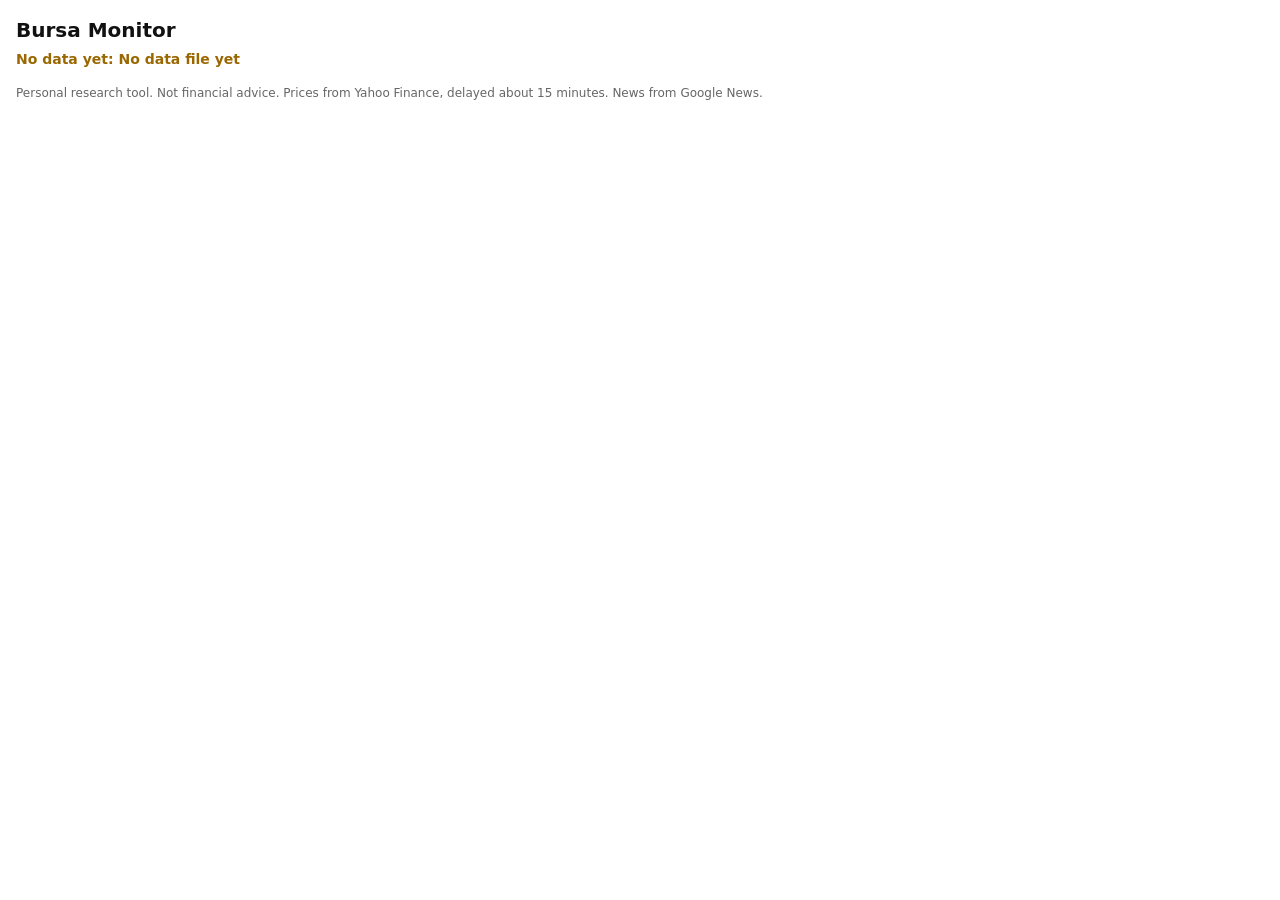
==== index.html @ dca4366c "Stage 1: collector, dashboard page and market-hours timer for 3 stocks Co-Authored-By: Claude Opus 5" ====
<!doctype html>
<html lang="en">
<head>
<meta charset="utf-8">
<meta name="viewport" content="width=device-width, initial-scale=1">
<title>Bursa Monitor</title>
<style>
  :root { --bg:#fff; --fg:#111; --muted:#666; --line:#ddd; --up:#0a7a2f; --down:#c0262d; --warn:#9a6700; --new:#fff4c2; }
  @media (prefers-color-scheme: dark) { :root { --bg:#121212; --fg:#eee; --muted:#999; --line:#333; --up:#4cc76f; --down:#ff6b6b; --warn:#e3b341; --new:#3a3200; } }
  body { margin:0; padding:16px; font:14px/1.45 system-ui, sans-serif; background:var(--bg); color:var(--fg); }
  h1 { font-size:20px; margin:0 0 4px; }
  .meta { color:var(--muted); margin-bottom:16px; }
  .warn { color:var(--warn); font-weight:600; }
  .card { border:1px solid var(--line); border-radius:8px; padding:12px; margin-bottom:12px; }
  .top { display:flex; flex-wrap:wrap; gap:4px 16px; align-items:baseline; }
  .name { font-weight:700; font-size:16px; }
  .price { font-size:18px; font-weight:700; }
  .up { color:var(--up); } .down { color:var(--down); }
  .small { color:var(--muted); font-size:12px; }
  ul { margin:8px 0 0; padding-left:18px; }
  li.new { background:var(--new); }
  a { color:inherit; }
</style>
</head>
<body>
<h1>Bursa Monitor</h1>
<div class="meta" id="meta">Loading…</div>
<div id="list"></div>
<p class="small">Personal research tool. Not financial advice. Prices from Yahoo Finance, delayed about 15 minutes. News from Google News.</p>
<script>
const fmt = n => n == null ? "–" : Number(n).toLocaleString("en-MY");
const esc = s => String(s ?? "").replace(/[&<>"]/g, c => ({"&":"&amp;","<":"&lt;",">":"&gt;",'"':"&quot;"}[c]));
let seen = new Set();
try { seen = new Set(JSON.parse(localStorage.getItem("seenNews") || "[]")); } catch (e) {}

fetch("data/latest.json?t=" + Date.now()).then(r => {
  if (!r.ok) throw new Error("No data file yet");
  return r.json();
}).then(d => {
  const ageMin = (Date.now() - new Date(d.collected_at_kl)) / 60000;
  document.getElementById("meta").innerHTML =
    "Last collected: " + esc(d.collected_at_kl.replace("T", " ")) + " (KL time)" +
    (ageMin > 30 ? ' <span class="warn">· ' + Math.round(ageMin) + " min old (normal outside market hours)</span>" : "");
  const nowSeen = [];
  document.getElementById("list").innerHTML = d.stocks.map(s => {
    const q = s.quote || {};
    let priceHtml;
    if (q.error) priceHtml = '<span class="warn">' + esc(q.error) + "</span>";
    else {
      const cls = q.change_pct > 0 ? "up" : q.change_pct < 0 ? "down" : "";
      priceHtml = '<span class="price">RM ' + q.price.toFixed(3) + '</span> <span class="' + cls + '">' +
        (q.change_pct > 0 ? "+" : "") + q.change_pct.toFixed(2) + "%</span>" +
        ' <span class="small">Vol ' + fmt(q.volume) + " · as of " + esc((q.price_time_kl || "unknown time").replace("T", " ")) +
        " KL · " + esc(q.delayed) + " (" + esc(q.source) + ")</span>";
    }
    const news = (s.news || []).map(n => {
      nowSeen.push(n.link);
      return '<li class="' + (seen.size && !seen.has(n.link) ? "new" : "") + '"><a href="' + esc(n.link) + '" target="_blank" rel="noopener">' +
        esc(n.title) + '</a> <span class="small">' + esc(n.published) + "</span></li>";
    }).join("");
    return '<div class="card"><div class="top"><span class="name">' + esc(s.short) + " (" + esc(s.code) + ')</span>' + priceHtml + "</div>" +
      '<div class="small">' + esc(s.sector) + ' · <a href="' + esc(s.klsescreener_url) + '" target="_blank" rel="noopener">Open in KLSE Screener</a></div>' +
      (news ? "<ul>" + news + "</ul>" : '<div class="small">' + esc(s.news_error || "No news in the last 7 days.") + "</div>") + "</div>";
  }).join("");
  try { localStorage.setItem("seenNews", JSON.stringify([...new Set([...seen, ...nowSeen])].slice(-500))); } catch (e) {}
}).catch(e => {
  document.getElementById("meta").innerHTML = '<span class="warn">No data yet: ' + esc(e.message) + "</span>";
});
</script>
</body>
</html>
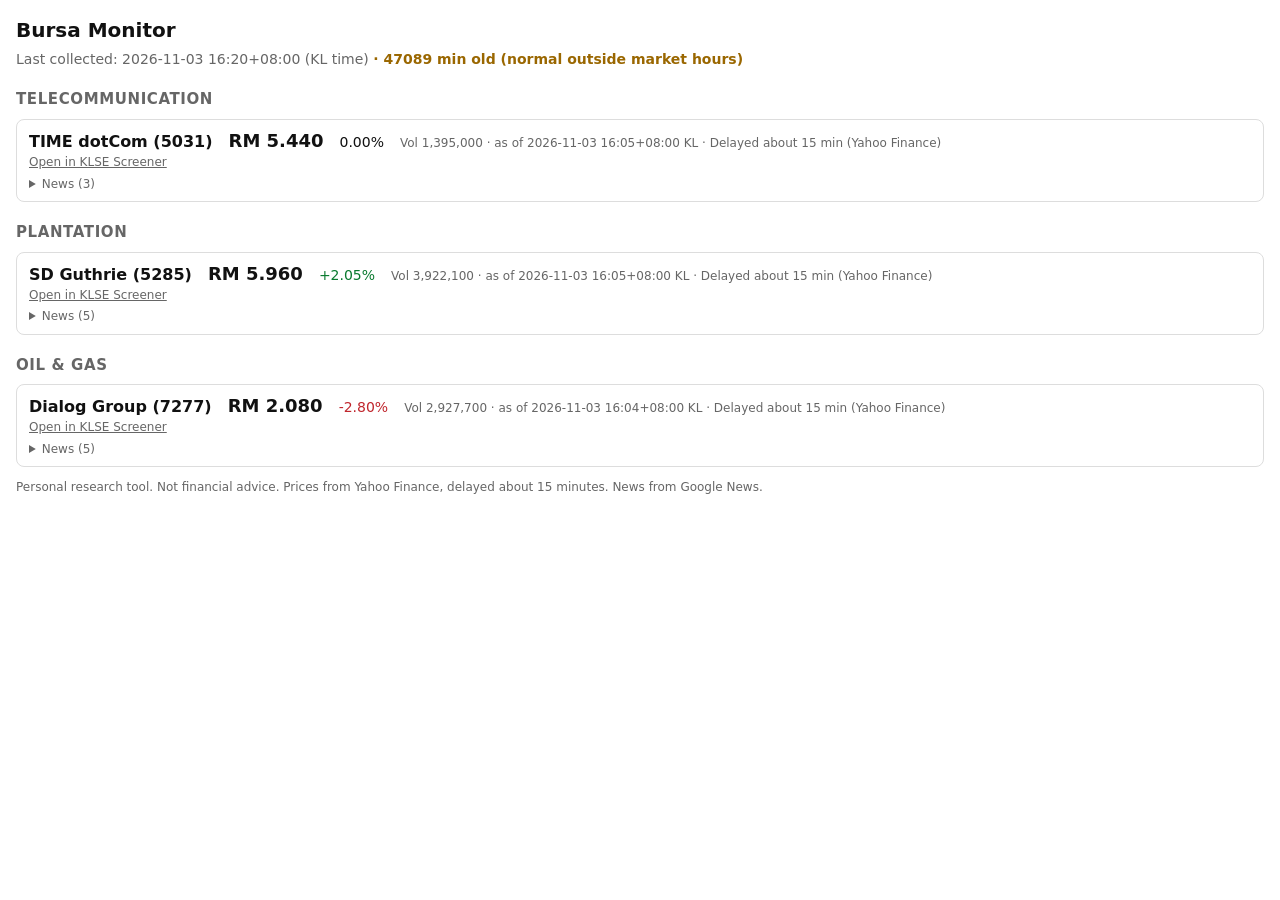
==== commit b8b72d3e: "Stage 2: all 24 coverage stocks, grouped by sector, collapsible news Co-Authored-By: Claude Opus 5.5" ====
--- a/index.html
+++ b/index.html
@@ -9,6 +9,9 @@
   @media (prefers-color-scheme: dark) { :root { --bg:#121212; --fg:#eee; --muted:#999; --line:#333; --up:#4cc76f; --down:#ff6b6b; --warn:#e3b341; --new:#3a3200; } }
   body { margin:0; padding:16px; font:14px/1.45 system-ui, sans-serif; background:var(--bg); color:var(--fg); }
   h1 { font-size:20px; margin:0 0 4px; }
+  h2 { font-size:15px; margin:20px 0 8px; color:var(--muted); letter-spacing:.04em; }
+  .card { padding:8px 12px !important; margin-bottom:8px !important; }
+  summary { cursor:pointer; font-size:12px; color:var(--muted); margin-top:4px; }
   .meta { color:var(--muted); margin-bottom:16px; }
   .warn { color:var(--warn); font-weight:600; }
   .card { border:1px solid var(--line); border-radius:8px; padding:12px; margin-bottom:12px; }
@@ -42,7 +45,8 @@
     "Last collected: " + esc(d.collected_at_kl.replace("T", " ")) + " (KL time)" +
     (ageMin > 30 ? ' <span class="warn">· ' + Math.round(ageMin) + " min old (normal outside market hours)</span>" : "");
   const nowSeen = [];
-  document.getElementById("list").innerHTML = d.stocks.map(s => {
+  const sectors = [...new Set(d.stocks.map(s => s.sector))];
+  document.getElementById("list").innerHTML = sectors.map(sec => '<h2>' + esc(sec) + '</h2>' + d.stocks.filter(s => s.sector === sec).map(s => {
     const q = s.quote || {};
     let priceHtml;
     if (q.error) priceHtml = '<span class="warn">' + esc(q.error) + "</span>";
@@ -53,15 +57,20 @@
         ' <span class="small">Vol ' + fmt(q.volume) + " · as of " + esc((q.price_time_kl || "unknown time").replace("T", " ")) +
         " KL · " + esc(q.delayed) + " (" + esc(q.source) + ")</span>";
     }
+    let newCount = 0;
     const news = (s.news || []).map(n => {
       nowSeen.push(n.link);
-      return '<li class="' + (seen.size && !seen.has(n.link) ? "new" : "") + '"><a href="' + esc(n.link) + '" target="_blank" rel="noopener">' +
+      const isNew = seen.size && !seen.has(n.link);
+      if (isNew) newCount++;
+      return '<li class="' + (isNew ? "new" : "") + '"><a href="' + esc(n.link) + '" target="_blank" rel="noopener">' +
         esc(n.title) + '</a> <span class="small">' + esc(n.published) + "</span></li>";
     }).join("");
+    const newsBlock = news
+      ? '<details' + (newCount ? " open" : "") + '><summary>News (' + (s.news || []).length + (newCount ? ", " + newCount + " new" : "") + ')</summary><ul>' + news + '</ul></details>'
+      : '<div class="small">' + esc(s.news_error || "No news in the last 7 days.") + "</div>";
     return '<div class="card"><div class="top"><span class="name">' + esc(s.short) + " (" + esc(s.code) + ')</span>' + priceHtml + "</div>" +
-      '<div class="small">' + esc(s.sector) + ' · <a href="' + esc(s.klsescreener_url) + '" target="_blank" rel="noopener">Open in KLSE Screener</a></div>' +
-      (news ? "<ul>" + news + "</ul>" : '<div class="small">' + esc(s.news_error || "No news in the last 7 days.") + "</div>") + "</div>";
-  }).join("");
+      '<div class="small"><a href="' + esc(s.klsescreener_url) + '" target="_blank" rel="noopener">Open in KLSE Screener</a></div>' + newsBlock + "</div>";
+  }).join("")).join("");
   try { localStorage.setItem("seenNews", JSON.stringify([...new Set([...seen, ...nowSeen])].slice(-500))); } catch (e) {}
 }).catch(e => {
   document.getElementById("meta").innerHTML = '<span class="warn">No data yet: ' + esc(e.message) + "</span>";
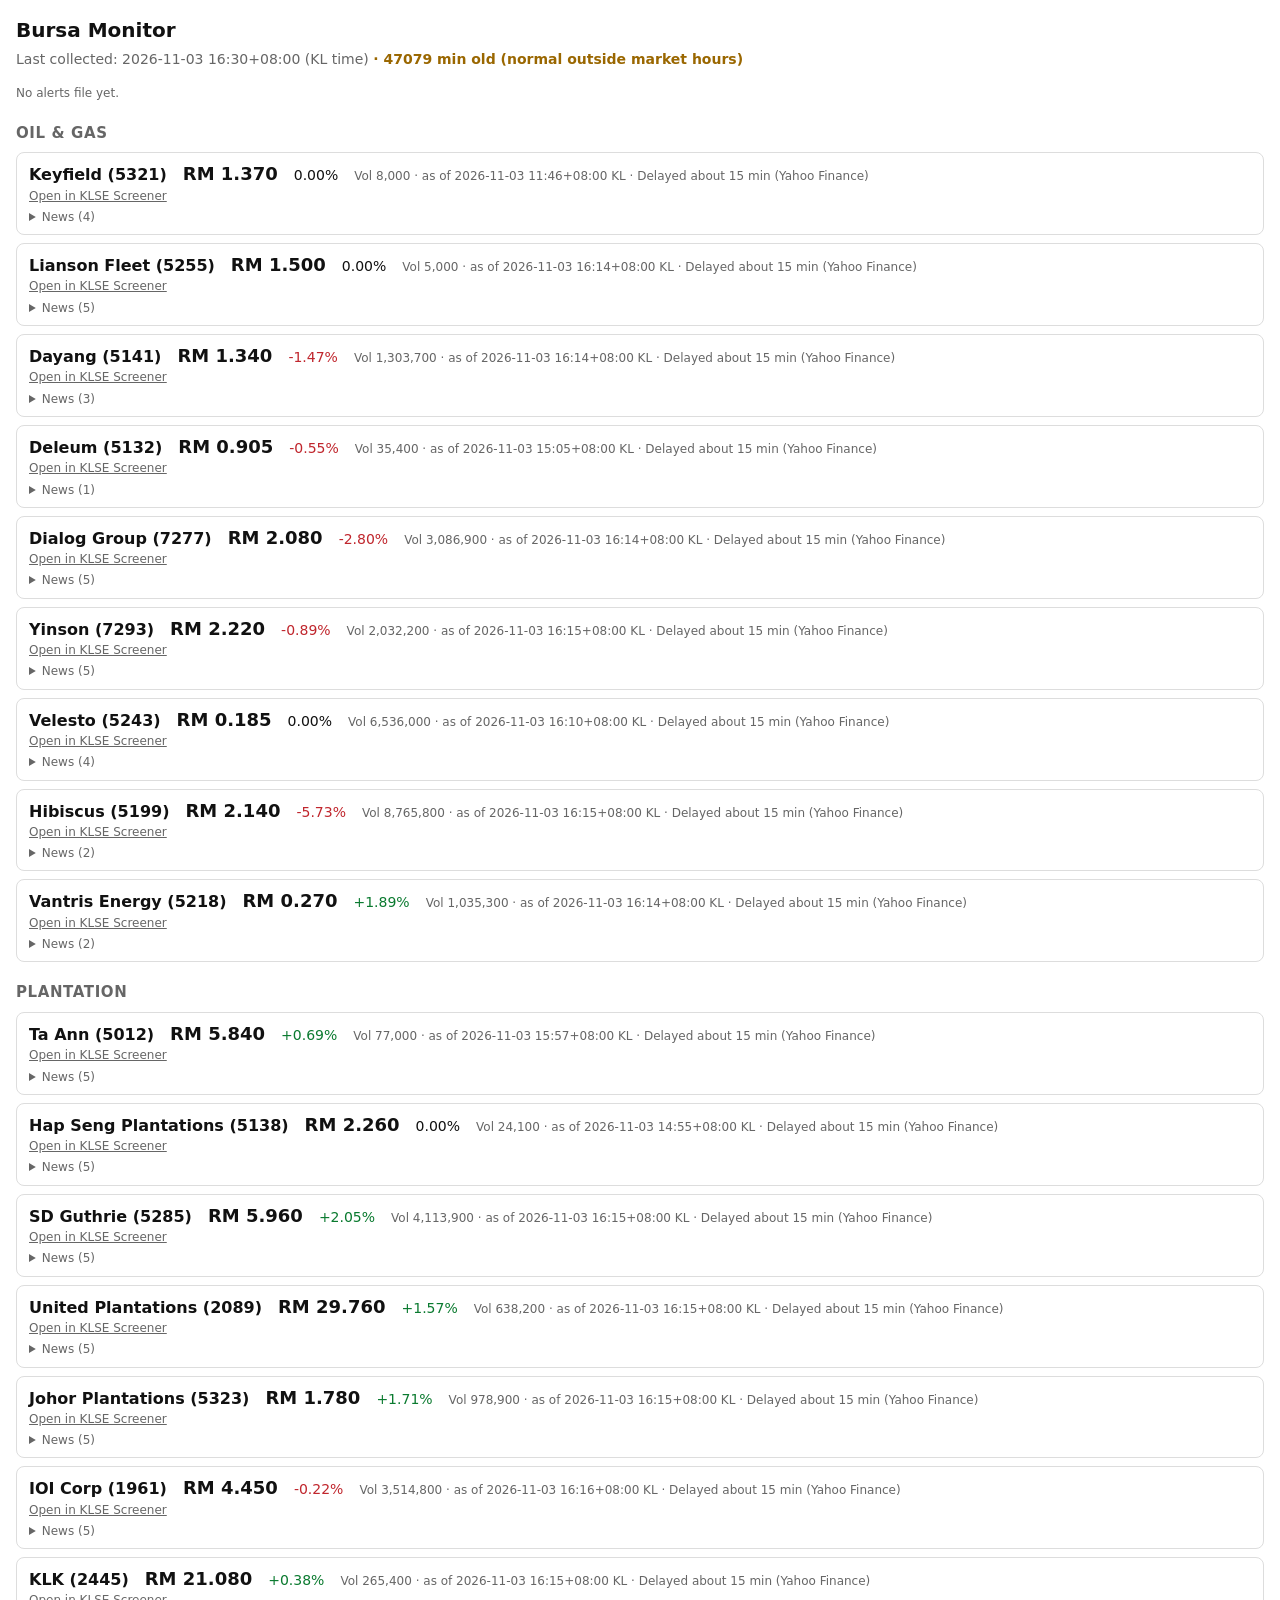
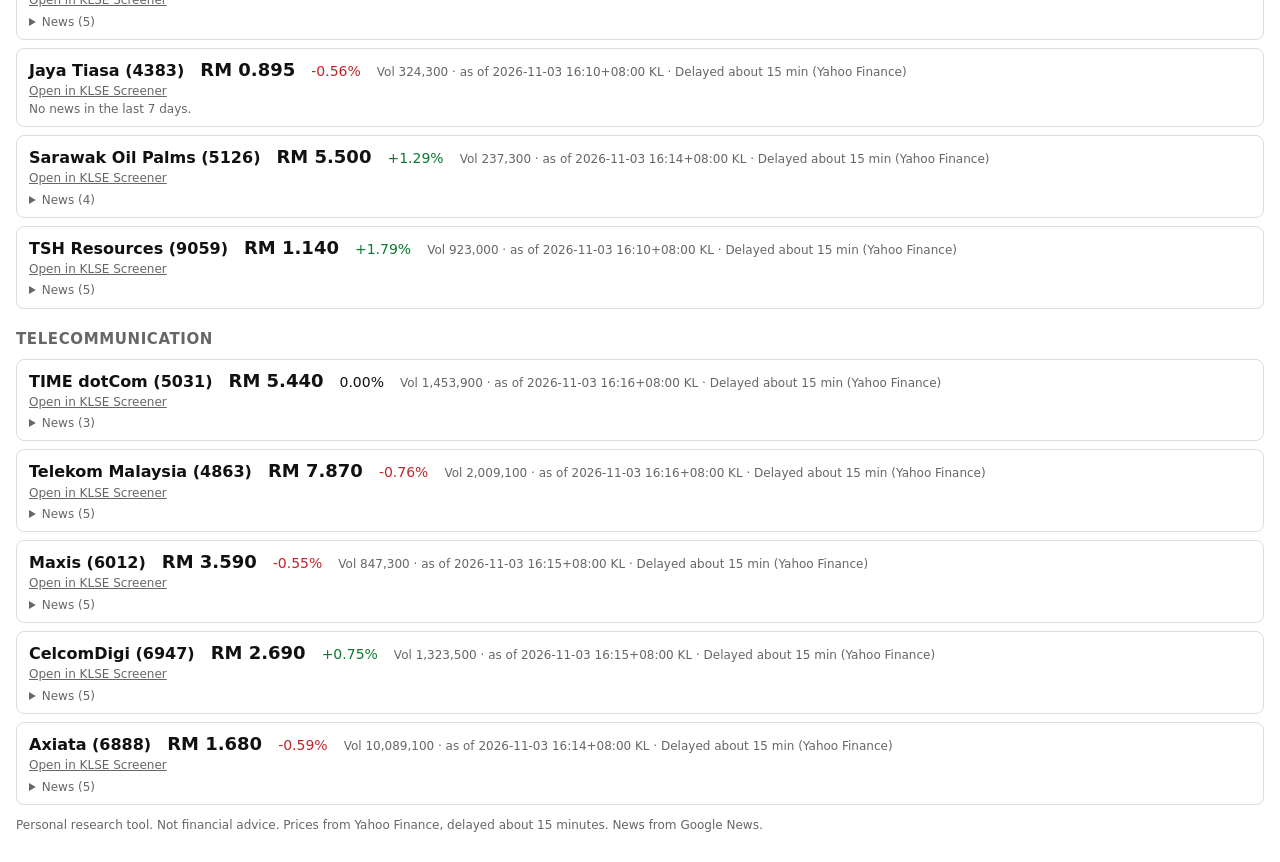
==== commit 6f2b9f83: "Stage 3: volume, price and headline alerts with alerts panel Co-Authored-By: Claude Opus 5.5 <norepl" ====
--- a/index.html
+++ b/index.html
@@ -21,13 +21,17 @@
   .up { color:var(--up); } .down { color:var(--down); }
   .small { color:var(--muted); font-size:12px; }
   ul { margin:8px 0 0; padding-left:18px; }
-  li.new { background:var(--new); }
+  li.new, .alert.new { background:var(--new); }
+  .alert { padding:4px 6px; border-bottom:1px solid var(--line); }
+  .tag { display:inline-block; min-width:52px; font-size:11px; font-weight:700; color:var(--muted); }
+  #alerts h2 { margin-top:0; }
   a { color:inherit; }
 </style>
 </head>
 <body>
 <h1>Bursa Monitor</h1>
 <div class="meta" id="meta">Loading…</div>
+<div id="alerts"></div>
 <div id="list"></div>
 <p class="small">Personal research tool. Not financial advice. Prices from Yahoo Finance, delayed about 15 minutes. News from Google News.</p>
 <script>
@@ -69,12 +73,28 @@
       ? '<details' + (newCount ? " open" : "") + '><summary>News (' + (s.news || []).length + (newCount ? ", " + newCount + " new" : "") + ')</summary><ul>' + news + '</ul></details>'
       : '<div class="small">' + esc(s.news_error || "No news in the last 7 days.") + "</div>";
     return '<div class="card"><div class="top"><span class="name">' + esc(s.short) + " (" + esc(s.code) + ')</span>' + priceHtml + "</div>" +
-      '<div class="small"><a href="' + esc(s.klsescreener_url) + '" target="_blank" rel="noopener">Open in KLSE Screener</a></div>' + newsBlock + "</div>";
+      '<div class="small">' + (s.stats && !s.stats.error ? "20-day avg vol " + fmt(s.stats.avg_volume_20d) + " · normal daily move ±" + s.stats.daily_move_sd_pct + "% · " : "") + '<a href="' + esc(s.klsescreener_url) + '" target="_blank" rel="noopener">Open in KLSE Screener</a></div>' + newsBlock + "</div>";
   }).join("")).join("");
   try { localStorage.setItem("seenNews", JSON.stringify([...new Set([...seen, ...nowSeen])].slice(-500))); } catch (e) {}
 }).catch(e => {
   document.getElementById("meta").innerHTML = '<span class="warn">No data yet: ' + esc(e.message) + "</span>";
 });
+
+let lastVisit = "";
+try { lastVisit = localStorage.getItem("lastAlertVisit") || ""; } catch (e) {}
+fetch("data/alerts.json?t=" + Date.now()).then(r => r.ok ? r.json() : null).then(a => {
+  const el = document.getElementById("alerts");
+  if (!a) { el.innerHTML = '<div class="small">No alerts file yet.</div>'; return; }
+  const items = a.alerts || [];
+  const r = a.rules || {};
+  el.innerHTML = '<div class="card"><h2>ALERTS (last 5 days)</h2>' +
+    (items.length ? items.map(x => '<div class="alert' + (lastVisit && x.time_kl > lastVisit ? " new" : "") + '"><span class="tag">' + esc(x.type) + '</span> ' +
+      (x.link ? '<a href="' + esc(x.link) + '" target="_blank" rel="noopener">' + esc(x.text) + '</a>' : esc(x.text)) +
+      ' <span class="small">' + esc(x.time_kl.replace("T", " ")) + '</span></div>').join("") : '<div class="small">No alerts yet.</div>') +
+    '<div class="small" style="margin-top:6px">Rules: volume ≥ ' + r.volume_multiple + 'x normal pace (after first 30 min) · price move ≥ ' + r.price_sigma +
+    'x normal daily move and ≥ ' + r.price_min_pct + '% · any new headline. Based on delayed Yahoo data.</div></div>';
+  try { if (items.length) localStorage.setItem("lastAlertVisit", items[0].time_kl); } catch (e) {}
+});
 </script>
 </body>
 </html>
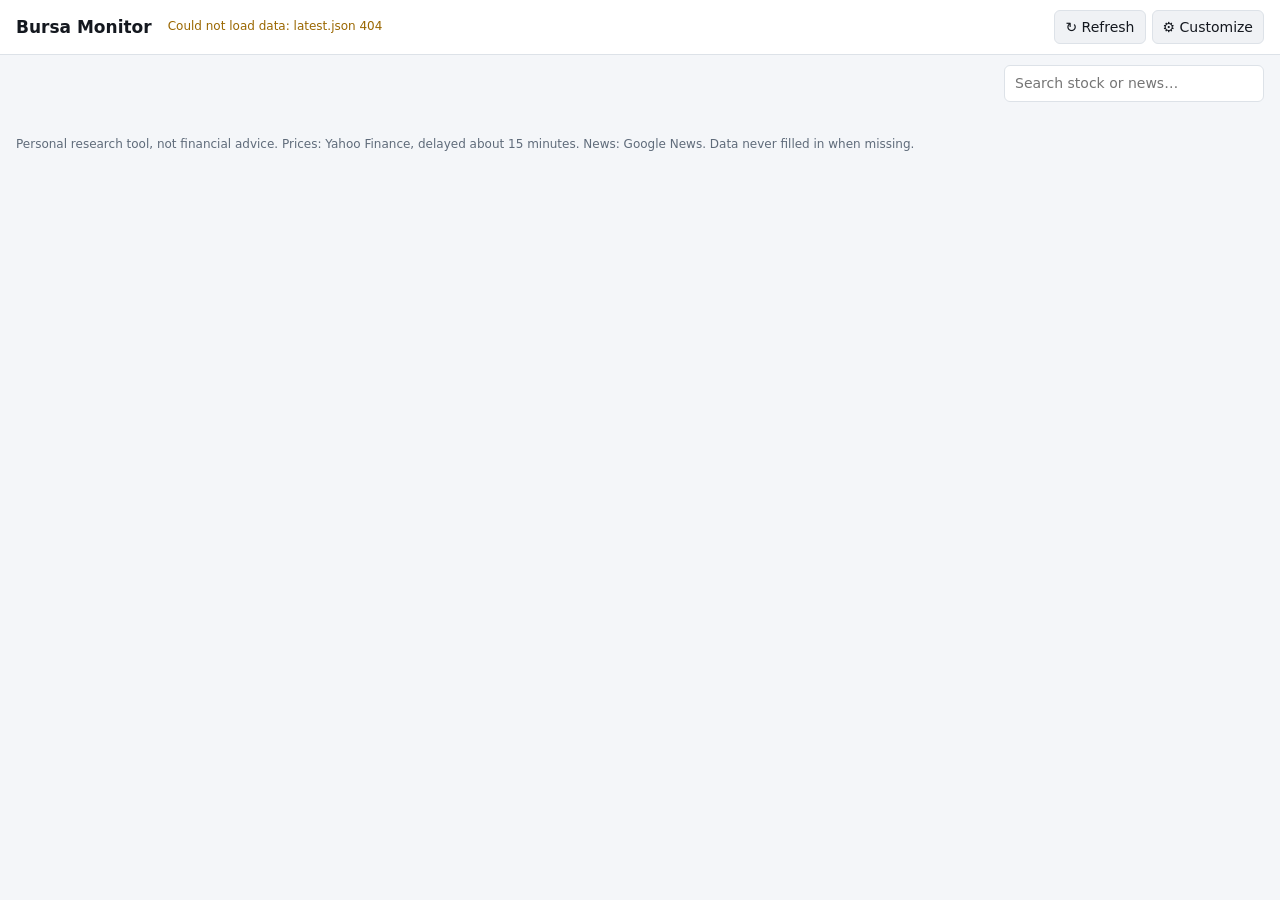
==== commit 2d085c65: "R1: interactive dashboard (market bar, heatmap, movers, sortable table, alerts and news feeds, custo" ====
--- a/index.html
+++ b/index.html
@@ -4,97 +4,33 @@
 <meta charset="utf-8">
 <meta name="viewport" content="width=device-width, initial-scale=1">
 <title>Bursa Monitor</title>
-<style>
-  :root { --bg:#fff; --fg:#111; --muted:#666; --line:#ddd; --up:#0a7a2f; --down:#c0262d; --warn:#9a6700; --new:#fff4c2; }
-  @media (prefers-color-scheme: dark) { :root { --bg:#121212; --fg:#eee; --muted:#999; --line:#333; --up:#4cc76f; --down:#ff6b6b; --warn:#e3b341; --new:#3a3200; } }
-  body { margin:0; padding:16px; font:14px/1.45 system-ui, sans-serif; background:var(--bg); color:var(--fg); }
-  h1 { font-size:20px; margin:0 0 4px; }
-  h2 { font-size:15px; margin:20px 0 8px; color:var(--muted); letter-spacing:.04em; }
-  .card { padding:8px 12px !important; margin-bottom:8px !important; }
-  summary { cursor:pointer; font-size:12px; color:var(--muted); margin-top:4px; }
-  .meta { color:var(--muted); margin-bottom:16px; }
-  .warn { color:var(--warn); font-weight:600; }
-  .card { border:1px solid var(--line); border-radius:8px; padding:12px; margin-bottom:12px; }
-  .top { display:flex; flex-wrap:wrap; gap:4px 16px; align-items:baseline; }
-  .name { font-weight:700; font-size:16px; }
-  .price { font-size:18px; font-weight:700; }
-  .up { color:var(--up); } .down { color:var(--down); }
-  .small { color:var(--muted); font-size:12px; }
-  ul { margin:8px 0 0; padding-left:18px; }
-  li.new, .alert.new { background:var(--new); }
-  .alert { padding:4px 6px; border-bottom:1px solid var(--line); }
-  .tag { display:inline-block; min-width:52px; font-size:11px; font-weight:700; color:var(--muted); }
-  #alerts h2 { margin-top:0; }
-  a { color:inherit; }
-</style>
+<meta name="description" content="Personal Bursa Malaysia coverage dashboard">
+<link rel="stylesheet" href="assets/style.css">
 </head>
 <body>
-<h1>Bursa Monitor</h1>
-<div class="meta" id="meta">Loading…</div>
-<div id="alerts"></div>
-<div id="list"></div>
-<p class="small">Personal research tool. Not financial advice. Prices from Yahoo Finance, delayed about 15 minutes. News from Google News.</p>
-<script>
-const fmt = n => n == null ? "–" : Number(n).toLocaleString("en-MY");
-const esc = s => String(s ?? "").replace(/[&<>"]/g, c => ({"&":"&amp;","<":"&lt;",">":"&gt;",'"':"&quot;"}[c]));
-let seen = new Set();
-try { seen = new Set(JSON.parse(localStorage.getItem("seenNews") || "[]")); } catch (e) {}
+<header class="topbar">
+  <div class="brand">Bursa Monitor</div>
+  <div class="status" id="status">Loading…</div>
+  <div class="actions">
+    <button id="refreshBtn" title="Reload data">↻ Refresh</button>
+    <button id="customizeBtn">⚙ Customize</button>
+  </div>
+</header>
+<nav class="filters">
+  <div class="chips" id="sectorChips"></div>
+  <input id="search" type="search" placeholder="Search stock or news…" autocomplete="off">
+</nav>
+<main id="panels"></main>
+<footer>Personal research tool, not financial advice. Prices: Yahoo Finance, delayed about 15 minutes. News: Google News. Data never filled in when missing.</footer>
 
-fetch("data/latest.json?t=" + Date.now()).then(r => {
-  if (!r.ok) throw new Error("No data file yet");
-  return r.json();
-}).then(d => {
-  const ageMin = (Date.now() - new Date(d.collected_at_kl)) / 60000;
-  document.getElementById("meta").innerHTML =
-    "Last collected: " + esc(d.collected_at_kl.replace("T", " ")) + " (KL time)" +
-    (ageMin > 30 ? ' <span class="warn">· ' + Math.round(ageMin) + " min old (normal outside market hours)</span>" : "");
-  const nowSeen = [];
-  const sectors = [...new Set(d.stocks.map(s => s.sector))];
-  document.getElementById("list").innerHTML = sectors.map(sec => '<h2>' + esc(sec) + '</h2>' + d.stocks.filter(s => s.sector === sec).map(s => {
-    const q = s.quote || {};
-    let priceHtml;
-    if (q.error) priceHtml = '<span class="warn">' + esc(q.error) + "</span>";
-    else {
-      const cls = q.change_pct > 0 ? "up" : q.change_pct < 0 ? "down" : "";
-      priceHtml = '<span class="price">RM ' + q.price.toFixed(3) + '</span> <span class="' + cls + '">' +
-        (q.change_pct > 0 ? "+" : "") + q.change_pct.toFixed(2) + "%</span>" +
-        ' <span class="small">Vol ' + fmt(q.volume) + " · as of " + esc((q.price_time_kl || "unknown time").replace("T", " ")) +
-        " KL · " + esc(q.delayed) + " (" + esc(q.source) + ")</span>";
-    }
-    let newCount = 0;
-    const news = (s.news || []).map(n => {
-      nowSeen.push(n.link);
-      const isNew = seen.size && !seen.has(n.link);
-      if (isNew) newCount++;
-      return '<li class="' + (isNew ? "new" : "") + '"><a href="' + esc(n.link) + '" target="_blank" rel="noopener">' +
-        esc(n.title) + '</a> <span class="small">' + esc(n.published) + "</span></li>";
-    }).join("");
-    const newsBlock = news
-      ? '<details' + (newCount ? " open" : "") + '><summary>News (' + (s.news || []).length + (newCount ? ", " + newCount + " new" : "") + ')</summary><ul>' + news + '</ul></details>'
-      : '<div class="small">' + esc(s.news_error || "No news in the last 7 days.") + "</div>";
-    return '<div class="card"><div class="top"><span class="name">' + esc(s.short) + " (" + esc(s.code) + ')</span>' + priceHtml + "</div>" +
-      '<div class="small">' + (s.stats && !s.stats.error ? "20-day avg vol " + fmt(s.stats.avg_volume_20d) + " · normal daily move ±" + s.stats.daily_move_sd_pct + "% · " : "") + '<a href="' + esc(s.klsescreener_url) + '" target="_blank" rel="noopener">Open in KLSE Screener</a></div>' + newsBlock + "</div>";
-  }).join("")).join("");
-  try { localStorage.setItem("seenNews", JSON.stringify([...new Set([...seen, ...nowSeen])].slice(-500))); } catch (e) {}
-}).catch(e => {
-  document.getElementById("meta").innerHTML = '<span class="warn">No data yet: ' + esc(e.message) + "</span>";
-});
+<div class="overlay" id="drawerOverlay" hidden>
+  <aside class="drawer" id="drawer" role="dialog" aria-modal="true"></aside>
+</div>
+<div class="overlay" id="customOverlay" hidden>
+  <div class="dialog" id="customDialog" role="dialog" aria-modal="true"></div>
+</div>
 
-let lastVisit = "";
-try { lastVisit = localStorage.getItem("lastAlertVisit") || ""; } catch (e) {}
-fetch("data/alerts.json?t=" + Date.now()).then(r => r.ok ? r.json() : null).then(a => {
-  const el = document.getElementById("alerts");
-  if (!a) { el.innerHTML = '<div class="small">No alerts file yet.</div>'; return; }
-  const items = a.alerts || [];
-  const r = a.rules || {};
-  el.innerHTML = '<div class="card"><h2>ALERTS (last 5 days)</h2>' +
-    (items.length ? items.map(x => '<div class="alert' + (lastVisit && x.time_kl > lastVisit ? " new" : "") + '"><span class="tag">' + esc(x.type) + '</span> ' +
-      (x.link ? '<a href="' + esc(x.link) + '" target="_blank" rel="noopener">' + esc(x.text) + '</a>' : esc(x.text)) +
-      ' <span class="small">' + esc(x.time_kl.replace("T", " ")) + '</span></div>').join("") : '<div class="small">No alerts yet.</div>') +
-    '<div class="small" style="margin-top:6px">Rules: volume ≥ ' + r.volume_multiple + 'x normal pace (after first 30 min) · price move ≥ ' + r.price_sigma +
-    'x normal daily move and ≥ ' + r.price_min_pct + '% · any new headline. Based on delayed Yahoo data.</div></div>';
-  try { if (items.length) localStorage.setItem("lastAlertVisit", items[0].time_kl); } catch (e) {}
-});
-</script>
+<script src="assets/panels.js"></script>
+<script src="assets/app.js"></script>
 </body>
 </html>
--- a/assets/style.css
+++ b/assets/style.css
@@ -0,0 +1,67 @@
+:root {
+  --bg:#0f1216; --panel:#171b21; --panel2:#1e232b; --fg:#e8eaed; --muted:#8b94a3; --line:#2a303a;
+  --up:#1fbf6b; --down:#f04f55; --flat:#5b6472; --accent:#4c9aff; --warn:#e3b341; --new:#3a3200;
+}
+@media (prefers-color-scheme: light) {
+  :root { --bg:#f4f6f9; --panel:#fff; --panel2:#f0f2f5; --fg:#14181f; --muted:#5f6b7a; --line:#dde2e8;
+          --up:#0b8a49; --down:#d1333a; --flat:#9aa3af; --accent:#1f6fe0; --warn:#9a6700; --new:#fff4c2; }
+}
+* { box-sizing:border-box; }
+body { margin:0; background:var(--bg); color:var(--fg); font:14px/1.45 system-ui,-apple-system,"Segoe UI",Roboto,sans-serif; }
+button { font:inherit; color:var(--fg); background:var(--panel2); border:1px solid var(--line); border-radius:6px; padding:6px 10px; cursor:pointer; }
+button:hover { border-color:var(--accent); }
+a { color:var(--accent); text-decoration:none; } a:hover { text-decoration:underline; }
+.topbar { position:sticky; top:0; z-index:5; display:flex; flex-wrap:wrap; gap:8px 16px; align-items:center; padding:10px 16px; background:var(--panel); border-bottom:1px solid var(--line); }
+.brand { font-weight:800; font-size:17px; }
+.status { color:var(--muted); font-size:12px; flex:1; min-width:180px; }
+.status b { color:var(--fg); }
+.actions { display:flex; gap:6px; }
+.filters { display:flex; flex-wrap:wrap; gap:8px; align-items:center; padding:10px 16px; }
+.chips { display:flex; flex-wrap:wrap; gap:6px; flex:1; }
+.chip { border-radius:999px; padding:4px 12px; font-size:12px; }
+.chip.on { background:var(--accent); border-color:var(--accent); color:#fff; }
+#search { flex:0 1 260px; min-width:160px; padding:7px 10px; border-radius:6px; border:1px solid var(--line); background:var(--panel); color:var(--fg); font:inherit; }
+main { display:grid; grid-template-columns:repeat(12,1fr); gap:12px; padding:0 16px 16px; }
+.panel { background:var(--panel); border:1px solid var(--line); border-radius:10px; padding:12px; min-width:0; grid-column:span 12; }
+.panel.w6 { grid-column:span 6; } .panel.w4 { grid-column:span 4; } .panel.w8 { grid-column:span 8; }
+@media (max-width:900px) { .panel.w6,.panel.w4,.panel.w8 { grid-column:span 12; } }
+.panel h2 { margin:0 0 10px; font-size:13px; letter-spacing:.05em; text-transform:uppercase; color:var(--muted); display:flex; justify-content:space-between; gap:8px; }
+.small { font-size:12px; color:var(--muted); }
+.up { color:var(--up); } .down { color:var(--down); }
+.warn { color:var(--warn); }
+.kpis { display:grid; grid-template-columns:repeat(auto-fit,minmax(150px,1fr)); gap:10px; }
+.kpi { background:var(--panel2); border-radius:8px; padding:10px; }
+.kpi .v { font-size:20px; font-weight:700; }
+.sector-row { margin-bottom:10px; }
+.sector-row .lbl { font-size:12px; color:var(--muted); margin-bottom:4px; }
+.tiles { display:grid; grid-template-columns:repeat(auto-fill,minmax(104px,1fr)); gap:4px; }
+.tile { border-radius:6px; padding:8px 6px; text-align:center; cursor:pointer; color:#fff; border:0; }
+.tile .n { font-weight:700; font-size:12px; white-space:nowrap; overflow:hidden; text-overflow:ellipsis; }
+.tile .c { font-size:13px; }
+.tile:hover { outline:2px solid var(--fg); }
+.movers { display:grid; grid-template-columns:repeat(auto-fit,minmax(200px,1fr)); gap:12px; }
+.mlist .row { display:flex; justify-content:space-between; gap:8px; padding:4px 0; border-bottom:1px solid var(--line); cursor:pointer; }
+.tablewrap { overflow-x:auto; }
+table { width:100%; border-collapse:collapse; font-variant-numeric:tabular-nums; }
+th, td { padding:6px 8px; border-bottom:1px solid var(--line); text-align:right; white-space:nowrap; }
+th:first-child, td:first-child, th:nth-child(2), td:nth-child(2) { text-align:left; }
+th { font-size:12px; color:var(--muted); cursor:pointer; user-select:none; position:sticky; top:0; background:var(--panel); }
+tbody tr { cursor:pointer; } tbody tr:hover { background:var(--panel2); }
+.feed .item { padding:7px 0; border-bottom:1px solid var(--line); }
+.feed .item.new { background:var(--new); }
+.tag { display:inline-block; font-size:11px; font-weight:700; padding:1px 6px; border-radius:4px; background:var(--panel2); color:var(--muted); margin-right:4px; }
+.tag.Volume { color:var(--warn); } .tag.Price { color:var(--down); } .tag.News { color:var(--accent); }
+.stockbtn { background:none; border:0; padding:0; color:var(--accent); font-weight:600; cursor:pointer; }
+.more { margin-top:8px; }
+.overlay { position:fixed; inset:0; background:rgba(0,0,0,.5); z-index:10; display:flex; justify-content:flex-end; }
+.overlay[hidden] { display:none; }
+.drawer { width:min(520px,100%); height:100%; overflow-y:auto; background:var(--panel); padding:16px; border-left:1px solid var(--line); }
+.drawer .head { display:flex; justify-content:space-between; align-items:start; gap:8px; }
+.drawer .big { font-size:28px; font-weight:800; }
+.grid2 { display:grid; grid-template-columns:1fr 1fr; gap:8px; margin:12px 0; }
+.grid2 div { background:var(--panel2); border-radius:6px; padding:8px; }
+#customOverlay { justify-content:center; align-items:center; }
+.dialog { width:min(420px,92%); background:var(--panel); border:1px solid var(--line); border-radius:10px; padding:16px; }
+.dialog .prow { display:flex; align-items:center; gap:8px; padding:6px 0; border-bottom:1px solid var(--line); }
+.dialog .prow label { flex:1; }
+footer { color:var(--muted); font-size:12px; padding:8px 16px 24px; }
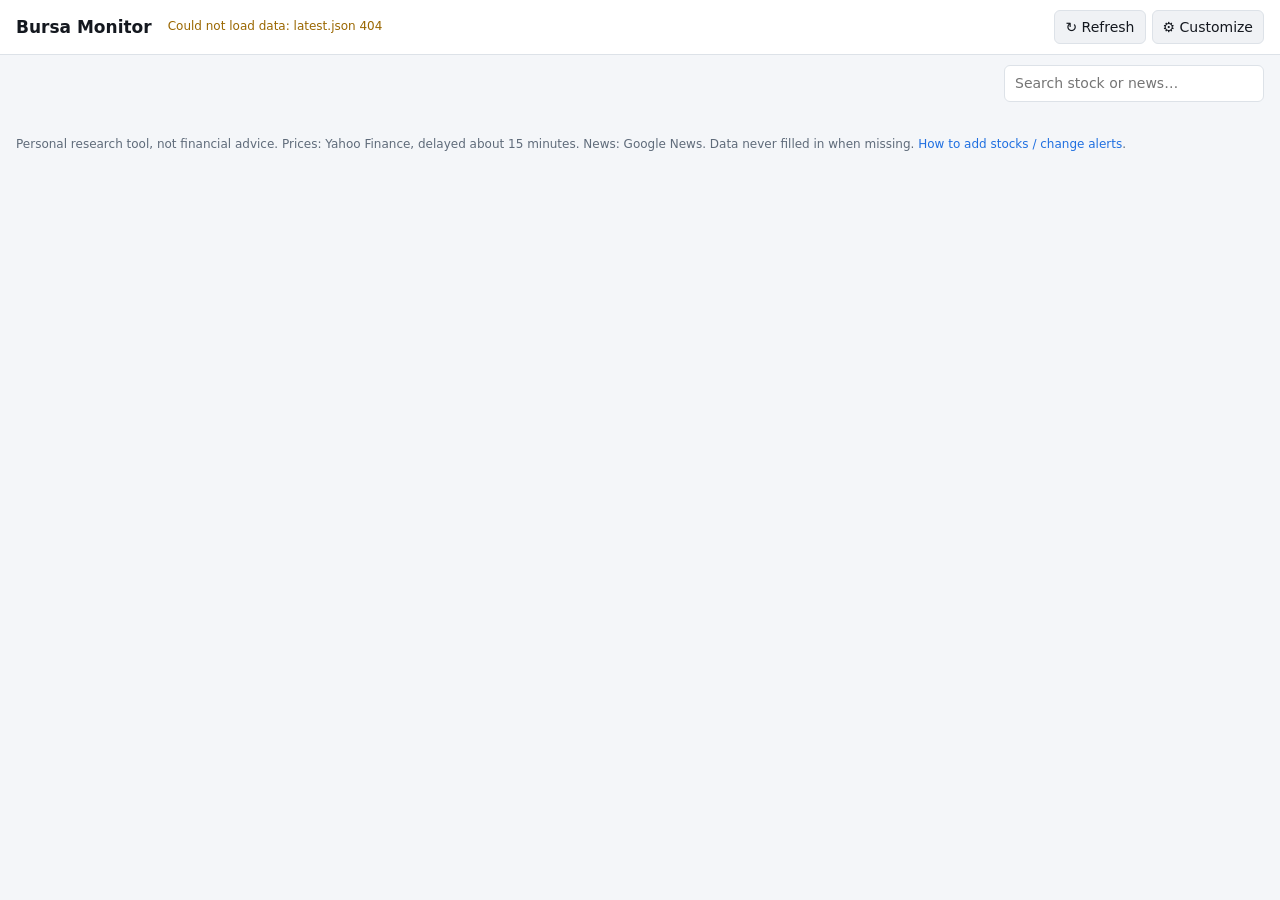
==== commit 643a373f: "Headline tags (results, dealings, dividend, deals, analyst) with filter; company notes edited on Git" ====
--- a/index.html
+++ b/index.html
@@ -21,7 +21,7 @@
   <input id="search" type="search" placeholder="Search stock or news…" autocomplete="off">
 </nav>
 <main id="panels"></main>
-<footer>Personal research tool, not financial advice. Prices: Yahoo Finance, delayed about 15 minutes. News: Google News. Data never filled in when missing.</footer>
+<footer>Personal research tool, not financial advice. Prices: Yahoo Finance, delayed about 15 minutes. News: Google News. Data never filled in when missing. <a href="https://github.com/Asyrafcc99/bursa-monitor/blob/main/docs/HOW-TO.md" target="_blank" rel="noopener">How to add stocks / change alerts</a>.</footer>
 
 <div class="overlay" id="drawerOverlay" hidden>
   <aside class="drawer" id="drawer" role="dialog" aria-modal="true"></aside>
@@ -30,6 +30,7 @@
   <div class="dialog" id="customDialog" role="dialog" aria-modal="true"></div>
 </div>
 
+<script src="assets/common.js"></script>
 <script src="assets/panels.js"></script>
 <script src="assets/app.js"></script>
 </body>
--- a/assets/style.css
+++ b/assets/style.css
@@ -35,7 +35,7 @@
 .sector-row { margin-bottom:10px; }
 .sector-row .lbl { font-size:12px; color:var(--muted); margin-bottom:4px; }
 .tiles { display:grid; grid-template-columns:repeat(auto-fill,minmax(104px,1fr)); gap:4px; }
-.tile { border-radius:6px; padding:8px 6px; text-align:center; cursor:pointer; color:#fff; border:0; }
+.tile { border-radius:6px; padding:8px 6px; text-align:center; cursor:pointer; color:#fff; border:0; text-shadow:0 1px 2px rgba(0,0,0,.35); }
 .tile .n { font-weight:700; font-size:12px; white-space:nowrap; overflow:hidden; text-overflow:ellipsis; }
 .tile .c { font-size:13px; }
 .tile:hover { outline:2px solid var(--fg); }
@@ -65,3 +65,21 @@
 .dialog .prow { display:flex; align-items:center; gap:8px; padding:6px 0; border-bottom:1px solid var(--line); }
 .dialog .prow label { flex:1; }
 footer { color:var(--muted); font-size:12px; padding:8px 16px 24px; }
+/* company page */
+.toolbar { display:flex; flex-wrap:wrap; gap:6px 12px; align-items:center; margin-bottom:8px; font-size:13px; }
+.toolbar button.on { background:var(--accent); border-color:var(--accent); color:#fff; }
+.chartbox { width:100%; height:420px; }
+@media (max-width:700px) { .chartbox { height:300px; } }
+.statlist div { display:flex; justify-content:space-between; padding:6px 0; border-bottom:1px solid var(--line); gap:8px; }
+.hero { display:flex; flex-wrap:wrap; gap:8px 24px; align-items:baseline; }
+.hero h1 { margin:0; font-size:22px; }
+select { font:inherit; color:var(--fg); background:var(--panel2); border:1px solid var(--line); border-radius:6px; padding:6px; max-width:200px; }
+/* sector page */
+.toolbar button[data-mode].on { background:var(--accent); border-color:var(--accent); color:#fff; }
+.rank .row { display:grid; grid-template-columns:1fr 70px; gap:6px; align-items:center; padding:4px 0; }
+.rank .bar { height:8px; border-radius:4px; }
+.rank .lab { display:flex; justify-content:space-between; gap:6px; font-size:13px; }
+.swatch { display:inline-block; width:10px; height:10px; border-radius:2px; margin-right:4px; vertical-align:middle; }
+.sector-link { color:var(--muted); }
+.tag.ntag { color:var(--fg); background:transparent; border:1px solid var(--line); font-weight:600; }
+.notes p { margin:4px 0; } .notes ul { margin:4px 0; padding-left:20px; } .notes h3 { margin:8px 0 4px; font-size:15px; }
